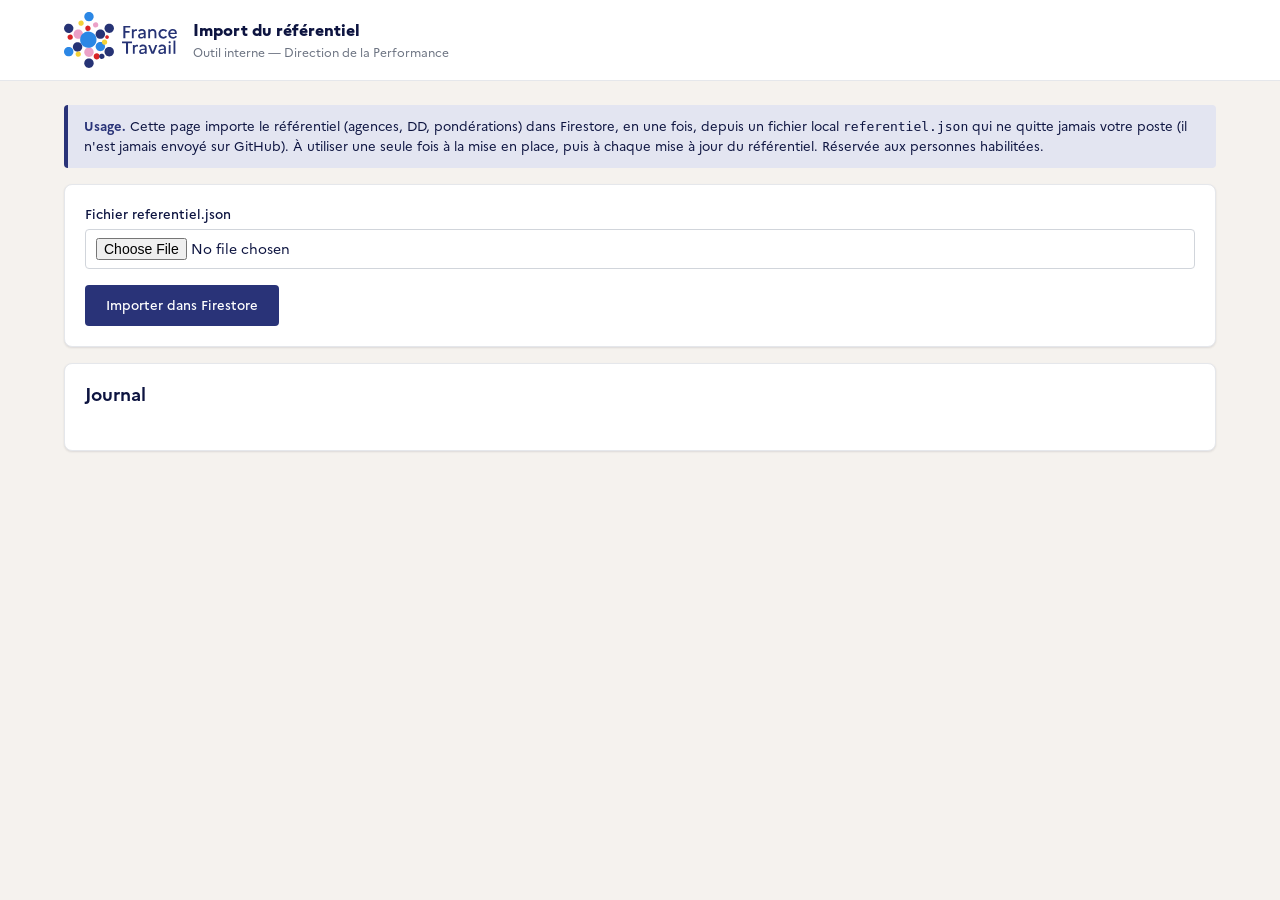
==== docs/admin-import-referentiel.html @ 7ed47ffd "qss" ====
<!DOCTYPE html>
<html lang="fr">
<head>
<meta charset="UTF-8">
<meta name="viewport" content="width=device-width, initial-scale=1">
<title>Import référentiel — Revue d'impact</title>
<link rel="stylesheet" href="css/ft-tokens.css">
<link rel="stylesheet" href="css/app.css">
</head>
<body>
<header class="ft-header">
  <div class="ft-header__inner">
    <img class="ft-header__logo" src="assets/logo-france-travail.svg" alt="France Travail">
    <div class="ft-header__title"><strong>Import du référentiel</strong><span>Outil interne — Direction de la Performance</span></div>
  </div>
</header>
<main>
  <div class="help"><b>Usage.</b> Cette page importe le référentiel (agences, DD, pondérations) dans Firestore, en une fois, depuis un fichier local <code>referentiel.json</code> qui ne quitte jamais votre poste (il n'est jamais envoyé sur GitHub). À utiliser une seule fois à la mise en place, puis à chaque mise à jour du référentiel. Réservée aux personnes habilitées.</div>
  <div class="card">
    <div class="field"><label for="file">Fichier referentiel.json</label><input type="file" id="file" accept="application/json"></div>
    <button class="btn btn--primary" id="btn-run">Importer dans Firestore</button>
  </div>
  <div class="card"><h2>Journal</h2><pre id="log" style="white-space:pre-wrap;font-family:var(--ft-font-mono, monospace);font-size:12px;max-height:320px;overflow:auto"></pre></div>
</main>
<script type="module" src="js/admin-import-referentiel.js"></script>
</body>
</html>
---- docs/css/ft-tokens.css ----
/* France Travail Design System — Tokens (v1.12) */
@font-face { font-family:'Marianne'; src:url('../fonts/Marianne-Light.woff2') format('woff2'); font-weight:300; font-display:swap; }
@font-face { font-family:'Marianne'; src:url('../fonts/Marianne-Regular.woff2') format('woff2'); font-weight:400; font-display:swap; }
@font-face { font-family:'Marianne'; src:url('../fonts/Marianne-Medium.woff2') format('woff2'); font-weight:500; font-display:swap; }
@font-face { font-family:'Marianne'; src:url('../fonts/Marianne-Bold.woff2') format('woff2'); font-weight:700; font-display:swap; }
@font-face { font-family:'Marianne'; src:url('../fonts/Marianne-ExtraBold.woff2') format('woff2'); font-weight:800; font-display:swap; }

:root {
  --ft-navy:#0D1440; --ft-navy-light:#1A2255;
  --ft-indigo:#293378; --ft-indigo-dark:#1C2456; --ft-indigo-light:#E3E5F1;
  --ft-violet:#7E58A0; --ft-violet-dark:#5E3D7C; --ft-violet-light:#ECE6F2;
  --ft-jaune:#FFCC52; --ft-jaune-dark:#E0A800; --ft-jaune-light:#FFF4D6;
  --ft-bleu:#406BDE; --ft-bleu-light:#E2E8FB;
  --ft-orange:#D96B00; --ft-orange-light:#FCEADB;
  --ft-rouge:#D92424; --ft-rouge-light:#FBE3E3;
  --ft-bordeaux:#5C0F38; --ft-bordeaux-light:#EFDCE6;
  --ft-sable:#F5F2EE; --ft-sable-dark:#E6E1DB;
  --ft-gray-50:#F8F9FA; --ft-gray-100:#F1F3F5; --ft-gray-200:#E5E7EB;
  --ft-gray-300:#D1D5DB; --ft-gray-400:#9CA3AF; --ft-gray-500:#6B7280;
  --ft-gray-600:#4B5563; --ft-gray-700:#374151;
  --ft-white:#FFF;
  --ft-success:#1B7F3B; --ft-success-bg:#E3F4E9;
  --ft-warning:#D96B00; --ft-warning-bg:#FCEADB;
  --ft-error:#D92424; --ft-error-bg:#FBE3E3;
  --ft-info:#406BDE; --ft-info-bg:#E2E8FB;
  --ft-fg-1:var(--ft-navy); --ft-fg-2:var(--ft-gray-700); --ft-fg-3:var(--ft-gray-500);
  --ft-bg-1:var(--ft-white); --ft-bg-3:var(--ft-sable);
  --ft-border:var(--ft-gray-200); --ft-border-focus:var(--ft-bleu);
  --ft-font:'Marianne',Helvetica,Arial,sans-serif;
  --ft-radius-sm:4px; --ft-radius-md:8px; --ft-radius-lg:16px; --ft-radius-pill:999px;
  --ft-shadow-sm:0 1px 2px rgba(17,24,39,.06),0 1px 3px rgba(17,24,39,.05);
  --ft-shadow-md:0 4px 8px rgba(17,24,39,.06),0 2px 4px rgba(17,24,39,.05);
}
---- docs/css/app.css ----
*{box-sizing:border-box}
html,body{margin:0;padding:0}
body{font-family:var(--ft-font);font-size:14px;line-height:1.5;color:var(--ft-fg-1);background:var(--ft-bg-3)}
a{color:var(--ft-indigo)}
h1,h2,h3{line-height:1.2;margin:0 0 8px}
h1{font-size:24px;font-weight:800}
h2{font-size:18px;font-weight:700}
h3{font-size:16px;font-weight:700}
.muted{color:var(--ft-fg-3);font-size:12px}

/* Header */
.ft-header{background:var(--ft-white);border-bottom:1px solid var(--ft-border);position:sticky;top:0;z-index:10}
.ft-header__inner{max-width:1200px;margin:0 auto;padding:12px 24px;display:flex;align-items:center;gap:16px}
.ft-header__logo{height:56px}
.ft-header__title{flex:1}
.ft-header__title strong{display:block;font-size:16px;font-weight:800}
.ft-header__title span{font-size:12px;color:var(--ft-fg-3)}
.ft-header__ctx{text-align:right;font-size:12px;color:var(--ft-fg-2)}
.ft-header__ctx b{display:block;color:var(--ft-navy)}

/* Nav étapes */
.steps{background:var(--ft-navy);color:#fff}
.steps__inner{max-width:1200px;margin:0 auto;padding:0 24px;display:flex;gap:4px}
.step{background:none;border:0;color:#fff;font:inherit;font-weight:500;padding:14px 20px;cursor:pointer;border-bottom:3px solid transparent;opacity:.75;display:flex;align-items:center;gap:8px}
.step:hover{opacity:1}
.step.active{opacity:1;border-bottom-color:var(--ft-jaune)}
.step__num{background:var(--ft-jaune);color:var(--ft-navy);width:22px;height:22px;border-radius:50%;display:inline-flex;align-items:center;justify-content:center;font-weight:700;font-size:12px}

main{max-width:1200px;margin:0 auto;padding:24px}

/* Cards */
.card{background:var(--ft-white);border:1px solid var(--ft-border);border-radius:var(--ft-radius-md);padding:20px;margin-bottom:16px;box-shadow:var(--ft-shadow-sm)}
.card--accent{border-left:4px solid var(--ft-violet)}
.grid{display:grid;gap:16px}
.grid-3{grid-template-columns:repeat(auto-fit,minmax(260px,1fr))}
.grid-kpi{grid-template-columns:repeat(auto-fill,minmax(170px,1fr))}

/* Bandeau contexte / aide */
.help{background:var(--ft-indigo-light);border-left:4px solid var(--ft-indigo);border-radius:var(--ft-radius-sm);padding:12px 16px;font-size:13px;margin-bottom:16px}
.help b{color:var(--ft-indigo)}
.legend{display:flex;flex-wrap:wrap;gap:16px;font-size:12px;color:var(--ft-fg-2);margin-top:8px}
.legend span::before{content:'';display:inline-block;width:10px;height:10px;border-radius:2px;margin-right:6px;vertical-align:middle}
.legend .l-real::before{background:var(--ft-navy)}
.legend .l-amb::before{background:var(--ft-violet)}
.legend .l-cible::before{background:var(--ft-jaune)}

/* KPI */
.kpi{background:var(--ft-white);border:1px solid var(--ft-border);border-radius:var(--ft-radius-md);padding:14px}
.kpi__label{font-size:12px;font-weight:700;color:var(--ft-indigo)}
.kpi__name{font-size:11px;color:var(--ft-fg-3);min-height:28px}
.kpi__val{font-size:22px;font-weight:800;margin-top:4px}
.kpi__amb{font-size:12px;color:var(--ft-violet-dark);margin-top:2px}
.kpi--impose{background:var(--ft-sable)}
.badge{display:inline-block;font-size:11px;font-weight:500;padding:2px 10px;border-radius:var(--ft-radius-pill)}
.badge--jaune{background:var(--ft-jaune-light);color:var(--ft-jaune-dark)}
.badge--violet{background:var(--ft-violet-light);color:var(--ft-violet-dark)}
.badge--vert{background:var(--ft-success-bg);color:var(--ft-success)}
.badge--rouge{background:var(--ft-error-bg);color:var(--ft-error)}
.badge--bleu{background:var(--ft-info-bg);color:var(--ft-info)}

/* Formulaires */
label{display:block;font-weight:500;font-size:13px;margin-bottom:4px}
select,input,textarea{font:inherit;color:var(--ft-fg-1);border:1px solid var(--ft-gray-300);border-radius:var(--ft-radius-sm);padding:8px 10px;width:100%;background:#fff}
select:focus,input:focus,textarea:focus{outline:2px solid var(--ft-border-focus);outline-offset:1px;border-color:var(--ft-bleu)}
textarea{min-height:110px;resize:vertical}
.field{margin-bottom:16px}
.field .count{font-size:11px;color:var(--ft-fg-3);text-align:right}
.field .count.over{color:var(--ft-error);font-weight:700}
.minmax{display:grid;grid-template-columns:1fr 1fr;gap:12px;max-width:340px}
.q{font-size:12px;color:var(--ft-fg-2);background:var(--ft-sable);border-radius:var(--ft-radius-sm);padding:8px 12px;margin-bottom:8px}

/* Boutons */
.btn{font:inherit;font-weight:500;font-size:13px;border-radius:var(--ft-radius-sm);padding:10px 20px;cursor:pointer;border:1px solid transparent}
.btn--primary{background:var(--ft-indigo);color:#fff}
.btn--primary:hover{background:var(--ft-indigo-dark)}
.btn--secondary{background:#fff;color:var(--ft-indigo);border-color:var(--ft-indigo)}
.btn--secondary:hover{background:var(--ft-indigo-light)}
.toolbar{display:flex;gap:12px;align-items:center;flex-wrap:wrap;margin-bottom:16px}
.toolbar .spacer{flex:1}

/* Tableaux */
table{width:100%;border-collapse:collapse;font-size:13px;background:#fff}
th{background:var(--ft-navy);color:#fff;font-weight:500;text-align:left;padding:10px 12px}
td{border-bottom:1px solid var(--ft-border);padding:9px 12px}
tr:nth-child(even) td{background:var(--ft-gray-50)}
td.num,th.num{text-align:right;font-variant-numeric:tabular-nums}
.ecart-pos{color:var(--ft-success);font-weight:700}
.ecart-neg{color:var(--ft-error);font-weight:700}

/* Onglets domaines */
.tabs{display:flex;gap:4px;flex-wrap:wrap;margin-bottom:16px;border-bottom:2px solid var(--ft-border)}
.tab{font:inherit;font-weight:500;background:none;border:0;padding:10px 16px;cursor:pointer;color:var(--ft-fg-2);border-bottom:3px solid transparent;margin-bottom:-2px}
.tab.active{color:var(--ft-indigo);border-bottom-color:var(--ft-indigo);font-weight:700}

/* Progression saisie */
.progress{height:8px;background:var(--ft-gray-200);border-radius:var(--ft-radius-pill);overflow:hidden}
.progress i{display:block;height:100%;background:var(--ft-violet)}

/* Toast */
.toast{position:fixed;bottom:24px;right:24px;background:var(--ft-navy);color:#fff;padding:12px 20px;border-radius:var(--ft-radius-md);box-shadow:var(--ft-shadow-md);opacity:0;transition:opacity .3s;pointer-events:none}
.toast.show{opacity:1}

.ft-footer{border-top:1px solid var(--ft-border);background:#fff;margin-top:48px}
.ft-footer__inner{max-width:1200px;margin:0 auto;padding:20px 24px;font-size:12px;color:var(--ft-fg-3);display:flex;justify-content:space-between;flex-wrap:wrap;gap:8px}

@media(max-width:720px){.ft-header__ctx{display:none}.steps__inner{overflow-x:auto}}
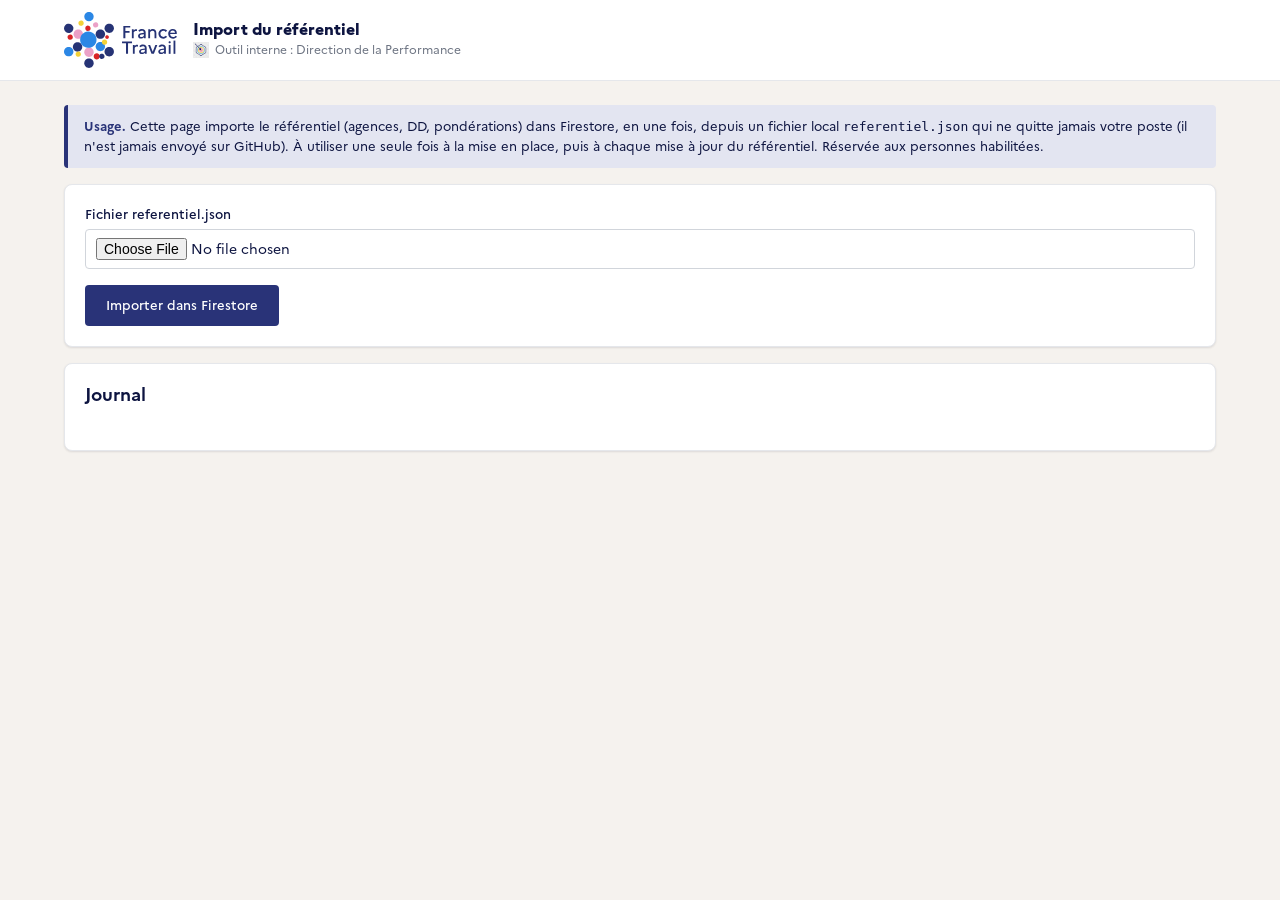
==== commit fe5c80ea: "gfhjfgh" ====
--- a/docs/admin-import-referentiel.html
+++ b/docs/admin-import-referentiel.html
@@ -3,7 +3,8 @@
 <head>
 <meta charset="UTF-8">
 <meta name="viewport" content="width=device-width, initial-scale=1">
-<title>Import référentiel — Revue d'impact</title>
+<title>Import référentiel : Revue d'impact</title>
+<link rel="icon" type="image/svg+xml" href="assets/logo-dir-perf.svg">
 <link rel="stylesheet" href="css/ft-tokens.css">
 <link rel="stylesheet" href="css/app.css">
 </head>
@@ -11,7 +12,7 @@
 <header class="ft-header">
   <div class="ft-header__inner">
     <img class="ft-header__logo" src="assets/logo-france-travail.svg" alt="France Travail">
-    <div class="ft-header__title"><strong>Import du référentiel</strong><span>Outil interne — Direction de la Performance</span></div>
+    <div class="ft-header__title"><strong>Import du référentiel</strong><span><img src="assets/logo-dir-perf.svg" alt="" class="dp-logo">Outil interne : Direction de la Performance</span></div>
   </div>
 </header>
 <main>
--- a/docs/css/ft-tokens.css
+++ b/docs/css/ft-tokens.css
@@ -1,4 +1,4 @@
-/* France Travail Design System — Tokens (v1.12) */
+/* France Travail Design System - Tokens (v1.12) */
 @font-face { font-family:'Marianne'; src:url('../fonts/Marianne-Light.woff2') format('woff2'); font-weight:300; font-display:swap; }
 @font-face { font-family:'Marianne'; src:url('../fonts/Marianne-Regular.woff2') format('woff2'); font-weight:400; font-display:swap; }
 @font-face { font-family:'Marianne'; src:url('../fonts/Marianne-Medium.woff2') format('woff2'); font-weight:500; font-display:swap; }
--- a/docs/css/app.css
+++ b/docs/css/app.css
@@ -14,7 +14,8 @@
 .ft-header__logo{height:56px}
 .ft-header__title{flex:1}
 .ft-header__title strong{display:block;font-size:16px;font-weight:800}
-.ft-header__title span{font-size:12px;color:var(--ft-fg-3)}
+.ft-header__title span{font-size:12px;color:var(--ft-fg-3);display:inline-flex;align-items:center;gap:6px}
+.dp-logo{height:16px;width:auto;vertical-align:middle}
 .ft-header__ctx{text-align:right;font-size:12px;color:var(--ft-fg-2)}
 .ft-header__ctx b{display:block;color:var(--ft-navy)}
 
@@ -97,10 +98,35 @@
 .progress i{display:block;height:100%;background:var(--ft-violet)}
 
 /* Toast */
-.toast{position:fixed;bottom:24px;right:24px;background:var(--ft-navy);color:#fff;padding:12px 20px;border-radius:var(--ft-radius-md);box-shadow:var(--ft-shadow-md);opacity:0;transition:opacity .3s;pointer-events:none}
+.toast{position:fixed;bottom:24px;right:24px;background:var(--ft-navy);color:#fff;padding:12px 20px;border-radius:var(--ft-radius-md);box-shadow:var(--ft-shadow-md);opacity:0;transition:opacity .3s;pointer-events:none;max-width:420px}
 .toast.show{opacity:1}
+.toast.toast--erreur{background:var(--ft-error)}
+
+/* Modale CGU */
+.modal-overlay{position:fixed;inset:0;background:rgba(13,20,64,.55);display:flex;align-items:center;justify-content:center;z-index:100;padding:24px}
+.modal-card{background:#fff;border-radius:var(--ft-radius-lg);max-width:640px;width:100%;max-height:85vh;display:flex;flex-direction:column;box-shadow:var(--ft-shadow-md);overflow:hidden}
+.modal-card__header{padding:20px 24px 0}
+.modal-card__body{padding:8px 24px 16px;overflow-y:auto;font-size:13px;line-height:1.6}
+.modal-card__body h3{font-size:14px;margin-top:16px}
+.modal-card__footer{padding:16px 24px;border-top:1px solid var(--ft-border);display:flex;justify-content:flex-end;gap:12px}
+
+/* Blocs pliables */
+details.fold{padding:0}
+details.fold > summary{cursor:pointer;list-style:none;padding:20px;font-size:16px;font-weight:700;display:flex;align-items:center;justify-content:space-between}
+details.fold > summary::-webkit-details-marker{display:none}
+details.fold > summary::marker{content:""}
+details.fold > summary .fold-arrow{transition:transform .15s;color:var(--ft-fg-3);font-weight:400}
+details.fold[open] > summary .fold-arrow{transform:rotate(180deg)}
+details.fold > summary:hover{background:var(--ft-gray-50)}
+details.fold > .fold-body{padding:0 20px 20px}
+
+/* Bandeau de contexte flottant (visible en scrollant dans un bloc) */
+.sticky-context{position:sticky;top:80px;z-index:5;background:var(--ft-navy);color:#fff;padding:10px 16px;border-radius:var(--ft-radius-md);font-size:13px;margin-bottom:16px;box-shadow:var(--ft-shadow-md);display:flex;gap:8px;align-items:center;flex-wrap:wrap}
+.sticky-context b{color:var(--ft-jaune)}
+.sticky-context .sep{opacity:.5}
 
 .ft-footer{border-top:1px solid var(--ft-border);background:#fff;margin-top:48px}
 .ft-footer__inner{max-width:1200px;margin:0 auto;padding:20px 24px;font-size:12px;color:var(--ft-fg-3);display:flex;justify-content:space-between;flex-wrap:wrap;gap:8px}
+.ft-footer__inner span{display:inline-flex;align-items:center;gap:6px}
 
 @media(max-width:720px){.ft-header__ctx{display:none}.steps__inner{overflow-x:auto}}
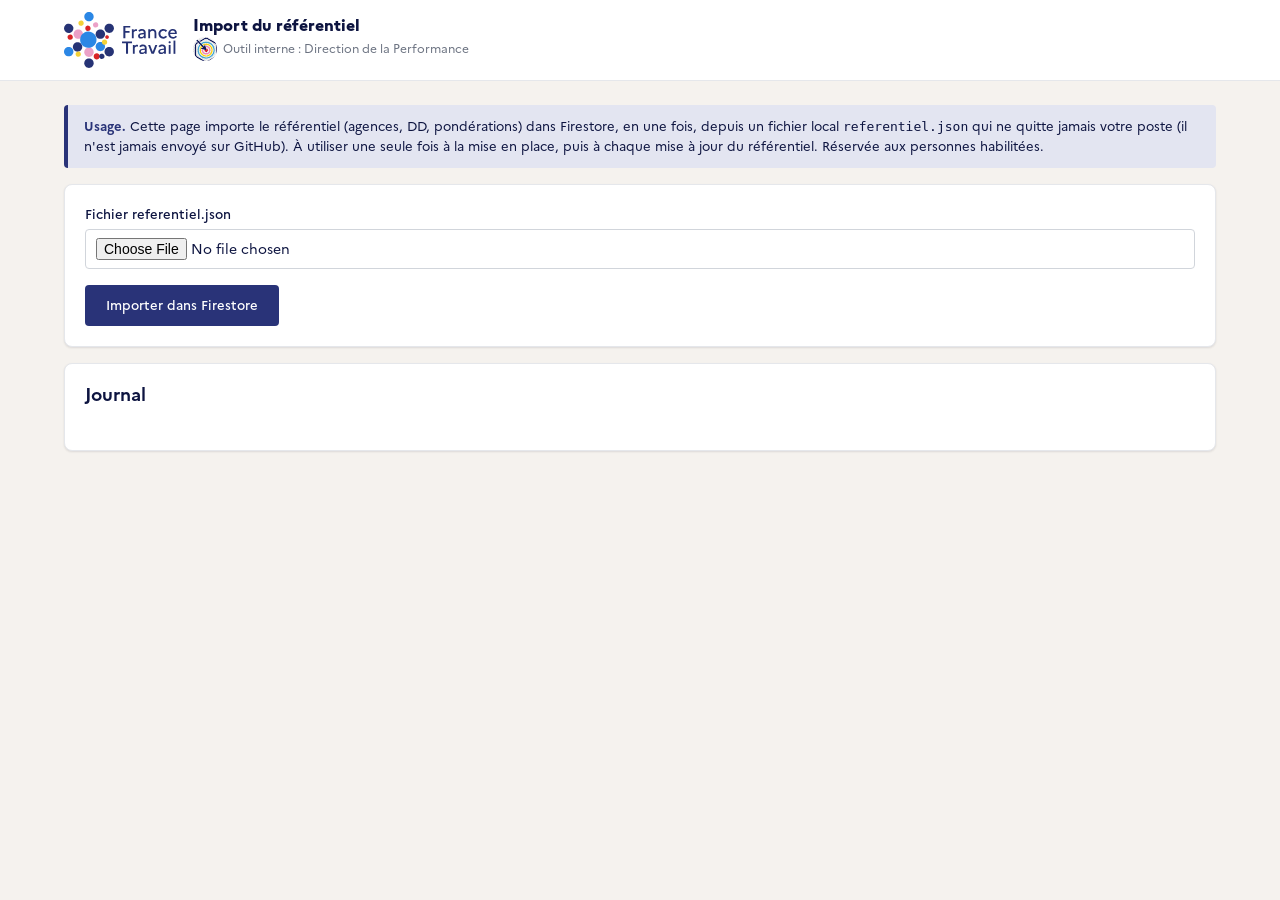
==== commit 4bfa0e9e: "sdff" ====
--- a/docs/admin-import-referentiel.html
+++ b/docs/admin-import-referentiel.html
@@ -4,7 +4,7 @@
 <meta charset="UTF-8">
 <meta name="viewport" content="width=device-width, initial-scale=1">
 <title>Import référentiel : Revue d'impact</title>
-<link rel="icon" type="image/svg+xml" href="assets/logo-dir-perf.svg">
+<link rel="icon" type="image/svg+xml" href="assets/favicon.svg">
 <link rel="stylesheet" href="css/ft-tokens.css">
 <link rel="stylesheet" href="css/app.css">
 </head>
--- a/docs/css/app.css
+++ b/docs/css/app.css
@@ -15,7 +15,7 @@
 .ft-header__title{flex:1}
 .ft-header__title strong{display:block;font-size:16px;font-weight:800}
 .ft-header__title span{font-size:12px;color:var(--ft-fg-3);display:inline-flex;align-items:center;gap:6px}
-.dp-logo{height:16px;width:auto;vertical-align:middle}
+.dp-logo{height:2em;width:2em;border-radius:50%;object-fit:cover;flex-shrink:0}
 .ft-header__ctx{text-align:right;font-size:12px;color:var(--ft-fg-2)}
 .ft-header__ctx b{display:block;color:var(--ft-navy)}
 
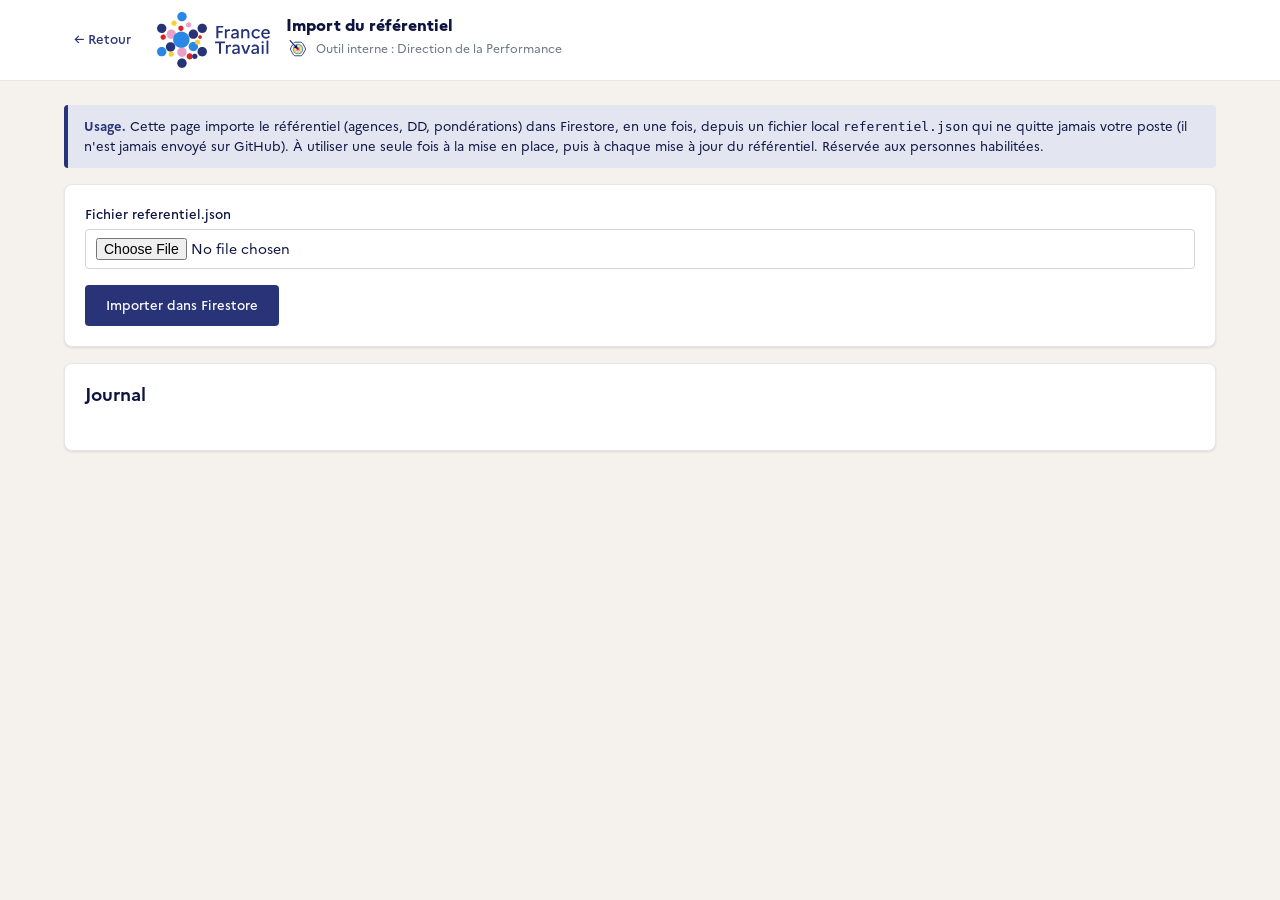
==== commit 75d9f010: "sddd" ====
--- a/docs/admin-import-referentiel.html
+++ b/docs/admin-import-referentiel.html
@@ -11,6 +11,7 @@
 <body>
 <header class="ft-header">
   <div class="ft-header__inner">
+    <a href="index.html" class="btn-retour" title="Retour à l'accueil">&larr; Retour</a>
     <img class="ft-header__logo" src="assets/logo-france-travail.svg" alt="France Travail">
     <div class="ft-header__title"><strong>Import du référentiel</strong><span><img src="assets/logo-dir-perf.svg" alt="" class="dp-logo">Outil interne : Direction de la Performance</span></div>
   </div>
--- a/docs/css/app.css
+++ b/docs/css/app.css
@@ -16,8 +16,14 @@
 .ft-header__title strong{display:block;font-size:16px;font-weight:800}
 .ft-header__title span{font-size:12px;color:var(--ft-fg-3);display:inline-flex;align-items:center;gap:6px}
 .dp-logo{height:2em;width:2em;border-radius:50%;object-fit:cover;flex-shrink:0}
+.btn-retour{font-size:13px;font-weight:500;color:var(--ft-indigo);text-decoration:none;white-space:nowrap;padding:6px 10px;border-radius:var(--ft-radius-sm)}
+.btn-retour:hover{background:var(--ft-indigo-light)}
 .ft-header__ctx{text-align:right;font-size:12px;color:var(--ft-fg-2)}
-.ft-header__ctx b{display:block;color:var(--ft-navy)}
+.ctx-line{display:flex;align-items:baseline;justify-content:flex-end;gap:6px;line-height:1.4}
+.ctx-line:first-child{cursor:pointer}
+.ctx-line:first-child:hover{text-decoration:underline}
+.ctx-niveau{color:var(--ft-fg-3)}
+.ft-header__ctx b{color:var(--ft-navy)}
 
 /* Nav étapes */
 .steps{background:var(--ft-navy);color:#fff}
@@ -50,6 +56,8 @@
 .kpi__label{font-size:12px;font-weight:700;color:var(--ft-indigo)}
 .kpi__name{font-size:11px;color:var(--ft-fg-3);min-height:28px}
 .kpi__val{font-size:22px;font-weight:800;margin-top:4px}
+.kpi__val--lien{background:none;border:0;padding:0;font-family:inherit;cursor:pointer;color:inherit;text-decoration:underline;text-decoration-color:transparent;transition:text-decoration-color .15s}
+.kpi__val--lien:hover{text-decoration-color:currentColor}
 .kpi__amb{font-size:12px;color:var(--ft-violet-dark);margin-top:2px}
 .kpi--impose{background:var(--ft-sable)}
 .badge{display:inline-block;font-size:11px;font-weight:500;padding:2px 10px;border-radius:var(--ft-radius-pill)}
@@ -87,6 +95,9 @@
 td.num,th.num{text-align:right;font-variant-numeric:tabular-nums}
 .ecart-pos{color:var(--ft-success);font-weight:700}
 .ecart-neg{color:var(--ft-error);font-weight:700}
+.info-ico{cursor:help;color:var(--ft-indigo);font-weight:700;font-size:11px;background:none;border:0;padding:0}
+th .info-ico{color:#fff;opacity:.85}
+th .info-ico:hover{opacity:1}
 
 /* Onglets domaines */
 .tabs{display:flex;gap:4px;flex-wrap:wrap;margin-bottom:16px;border-bottom:2px solid var(--ft-border)}
